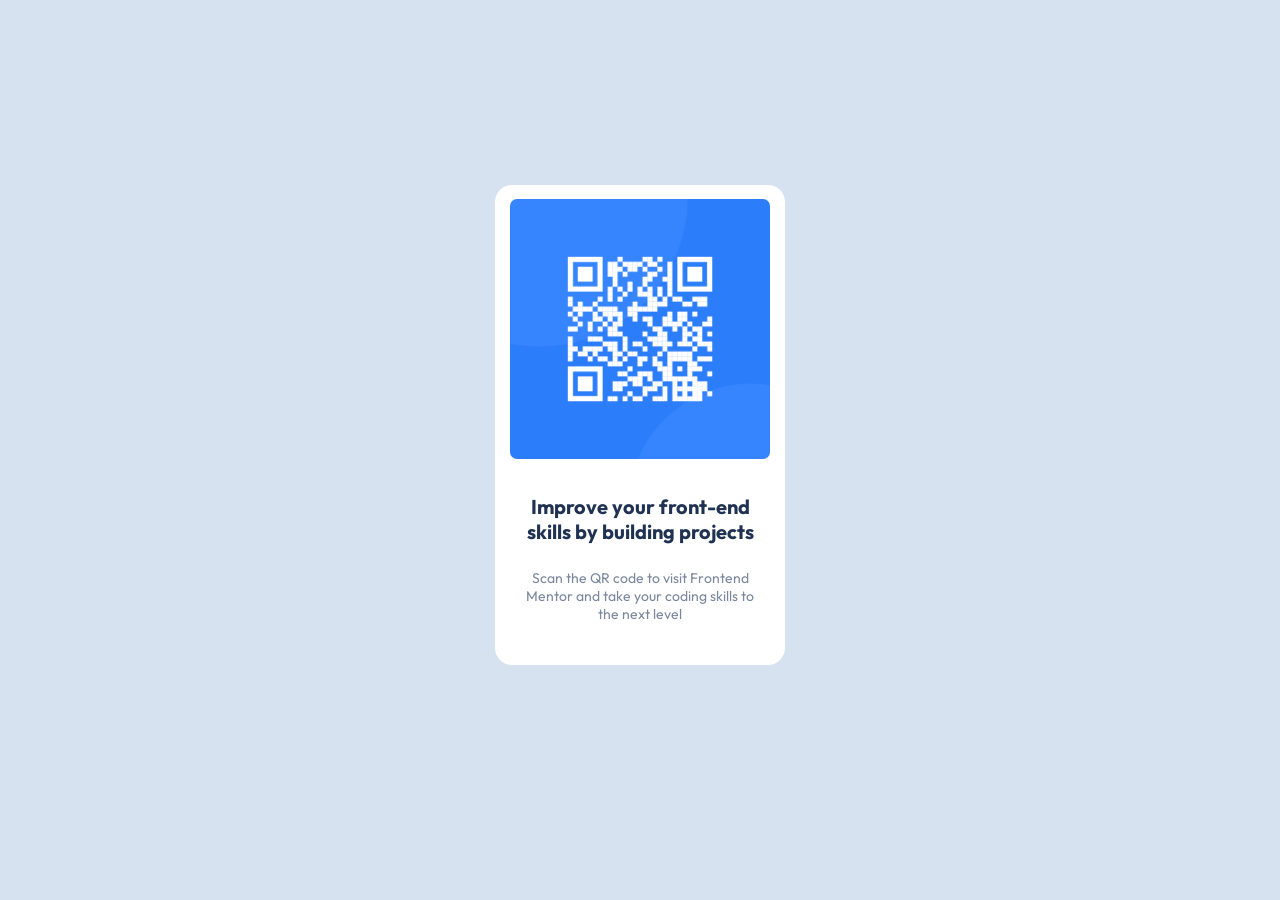
==== index.html @ 40df8e65 "Rename QRCode.html to index.html" ====
<!DOCTYPE html>
<html>
  <head>
    <meta charset="UTF-8" />
    <meta name="viewport" content="width = device-width, initial-scale = 1.0" />

    <link rel="icon" type="image/png" sizes="32x32" href="/favicon-32x32.png" />
    <link rel="stylesheet" href="Style.CSS" />

    <title>Frontend Mentor | QR code component</title>
  </head>
  <body>
    <div class="container">
      <img class="qr-images" src="image-qr-code.png" alt="" />

      <h2>
        Improve your front-end<br />
        skills by building projects
      </h2>
      <p>
        Scan the QR code to visit Frontend<br />
        Mentor and take your coding skills to<br />
        the next level
      </p>
    </div>
  </body>
</html>
---- Style.CSS ----
@import url('https://fonts.googleapis.com/css2?family=Outfit:wght@400;700&display=swap');

*{
    margin: 0;
    padding: 0;
    font-family: 'Outfit';
}

body {
    background-color: #D6E2F0;
    display: flex;
    flex-direction: column;
    justify-content: center;
    align-items: center;
    height: 100vh;
}

.container {
    display: flex;
    flex-direction: column;
    justify-content: space-around;

    width: 290px;
    height: 480px;
    align-items: center;
    background-color: white;
    border-radius: 17px;
    margin-top: -50px;
}

img {
    width: 260px;
    border-radius: 7px;
    margin-bottom: -50px;
    margin-top: -28px;
}

h2 {
    color: #1F3251;
    width: 100%;
    font-weight: 700;
    text-align: center;
    font-size: 20px;
    margin-bottom: -60px;
}

p {
    color: #7B879D;
    width:90%;
    font-size: 14px;
    font-weight: 400;
    text-align: center;
}
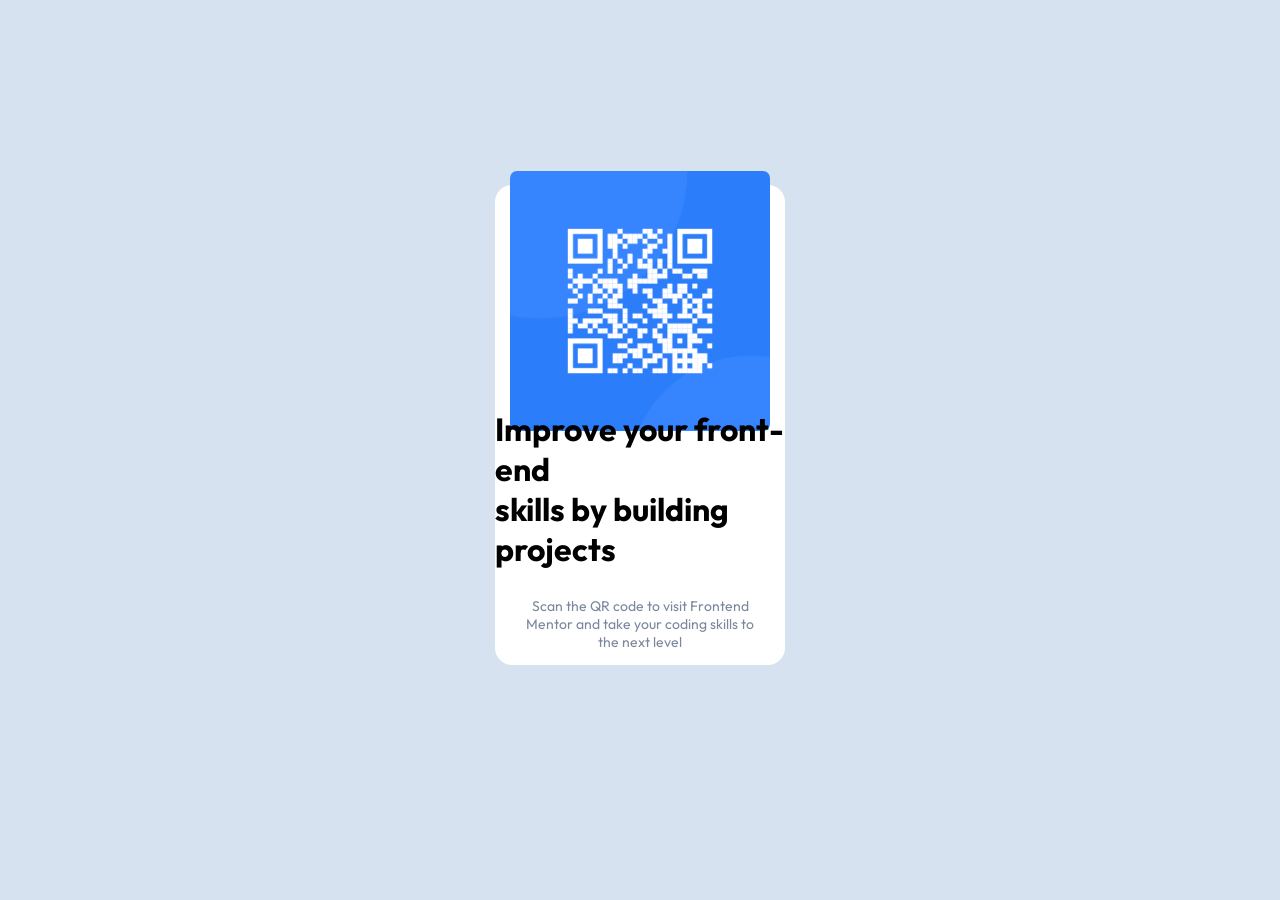
==== commit ce405cb5: "Update index.html" ====
--- a/index.html
+++ b/index.html
@@ -1,5 +1,5 @@
 <!DOCTYPE html>
-<html>
+<html lang='en'>
   <head>
     <meta charset="UTF-8" />
     <meta name="viewport" content="width = device-width, initial-scale = 1.0" />
@@ -10,18 +10,20 @@
     <title>Frontend Mentor | QR code component</title>
   </head>
   <body>
-    <div class="container">
-      <img class="qr-images" src="image-qr-code.png" alt="" />
+    <main role='main'>
+      <div class="container">
+       <img class="qr-images" src="image-qr-code.png" alt="" />
 
-      <h2>
-        Improve your front-end<br />
-        skills by building projects
-      </h2>
-      <p>
-        Scan the QR code to visit Frontend<br />
-        Mentor and take your coding skills to<br />
-        the next level
-      </p>
-    </div>
+        <h1>
+          Improve your front-end<br />
+          skills by building projects
+        </h1>
+        <p>
+          Scan the QR code to visit Frontend<br />
+          Mentor and take your coding skills to<br />
+          the next level
+        </p>
+      </div>
+    </main>
   </body>
 </html>
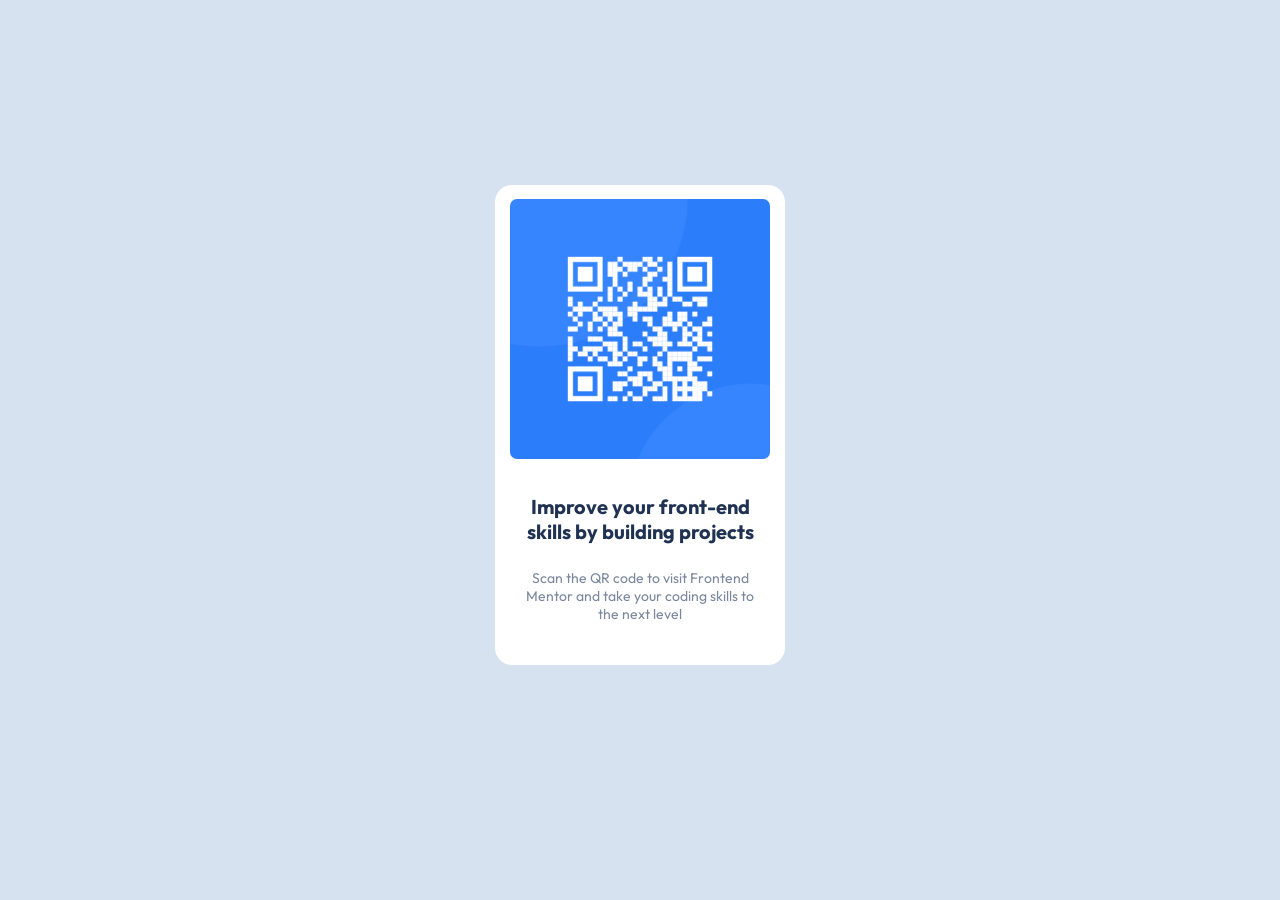
==== commit 759b88f4: "Update index.html" ====
--- a/index.html
+++ b/index.html
@@ -1,5 +1,5 @@
 <!DOCTYPE html>
-<html lang='en'>
+<html lang="en">
   <head>
     <meta charset="UTF-8" />
     <meta name="viewport" content="width = device-width, initial-scale = 1.0" />
--- a/Style.CSS
+++ b/Style.CSS
@@ -35,7 +35,7 @@
     margin-top: -28px;
 }
 
-h2 {
+h1 {
     color: #1F3251;
     width: 100%;
     font-weight: 700;
@@ -50,4 +50,4 @@
     font-size: 14px;
     font-weight: 400;
     text-align: center;
-}+}
